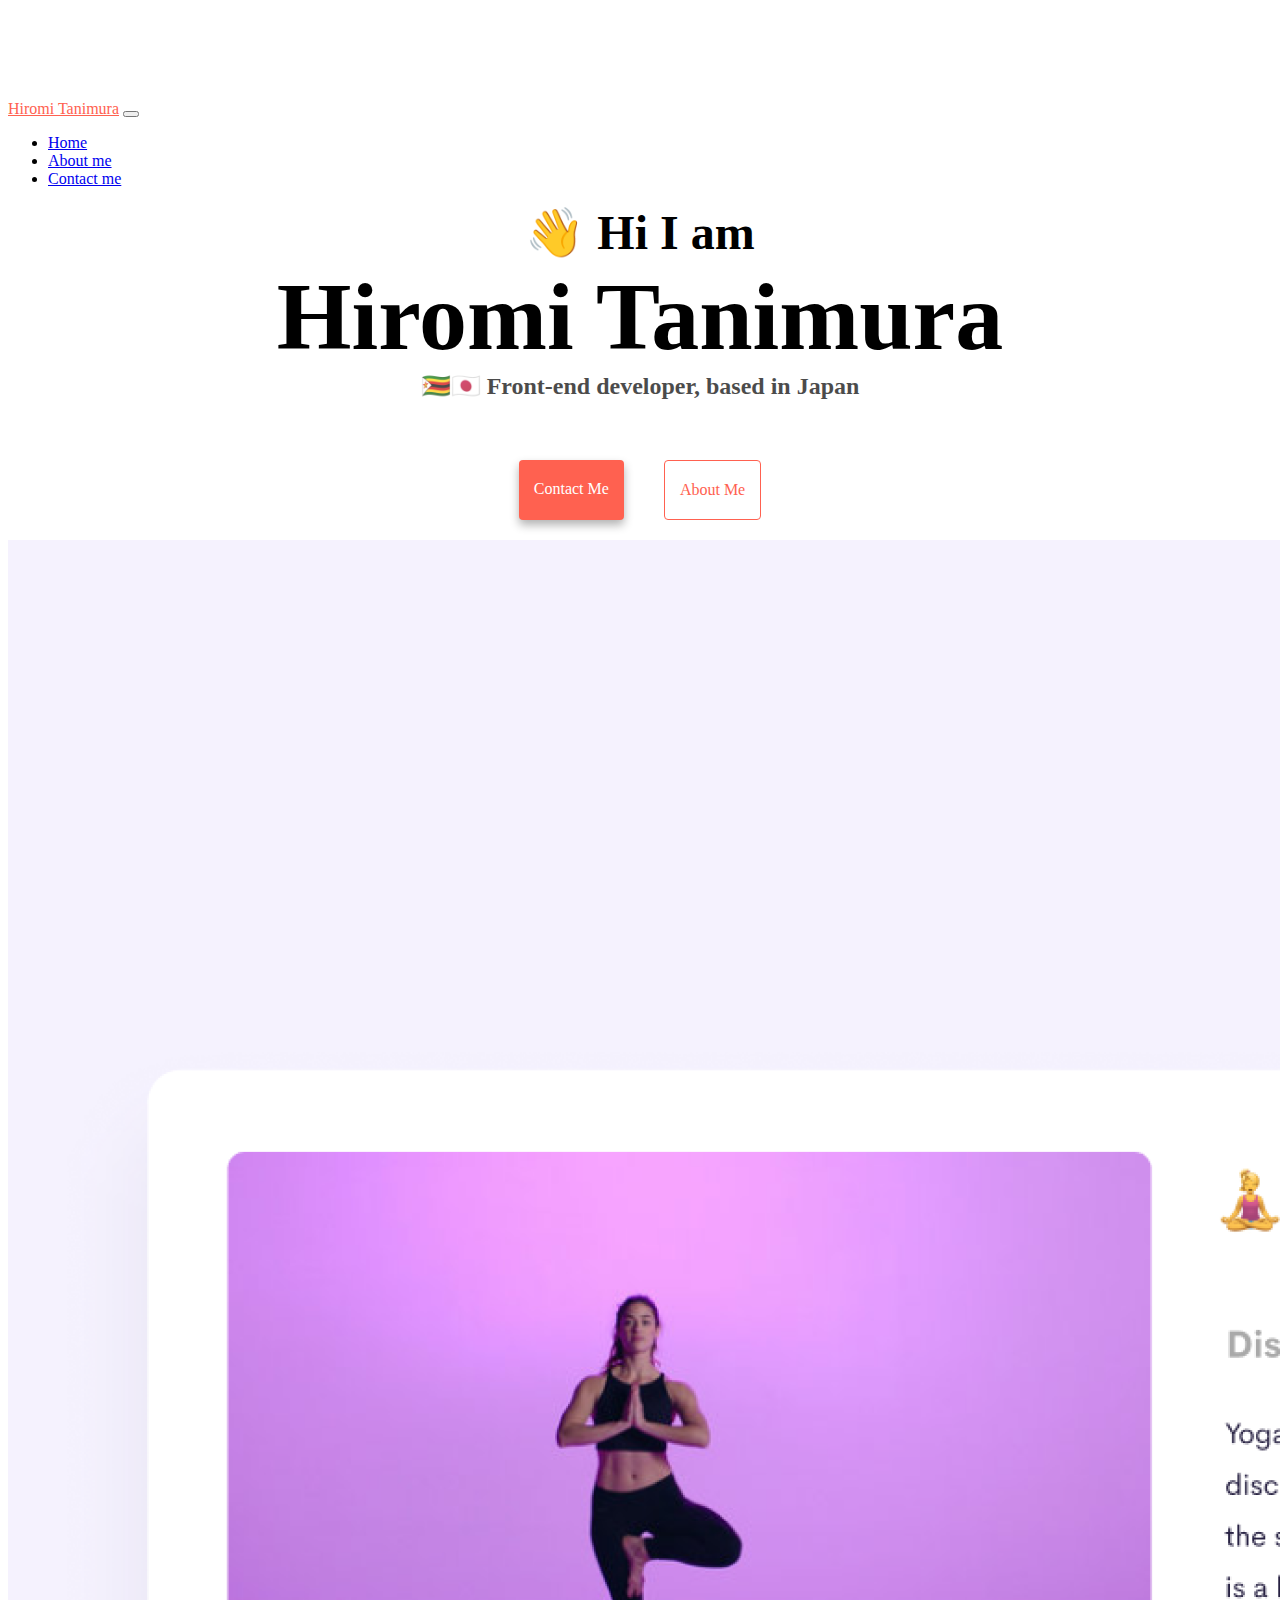
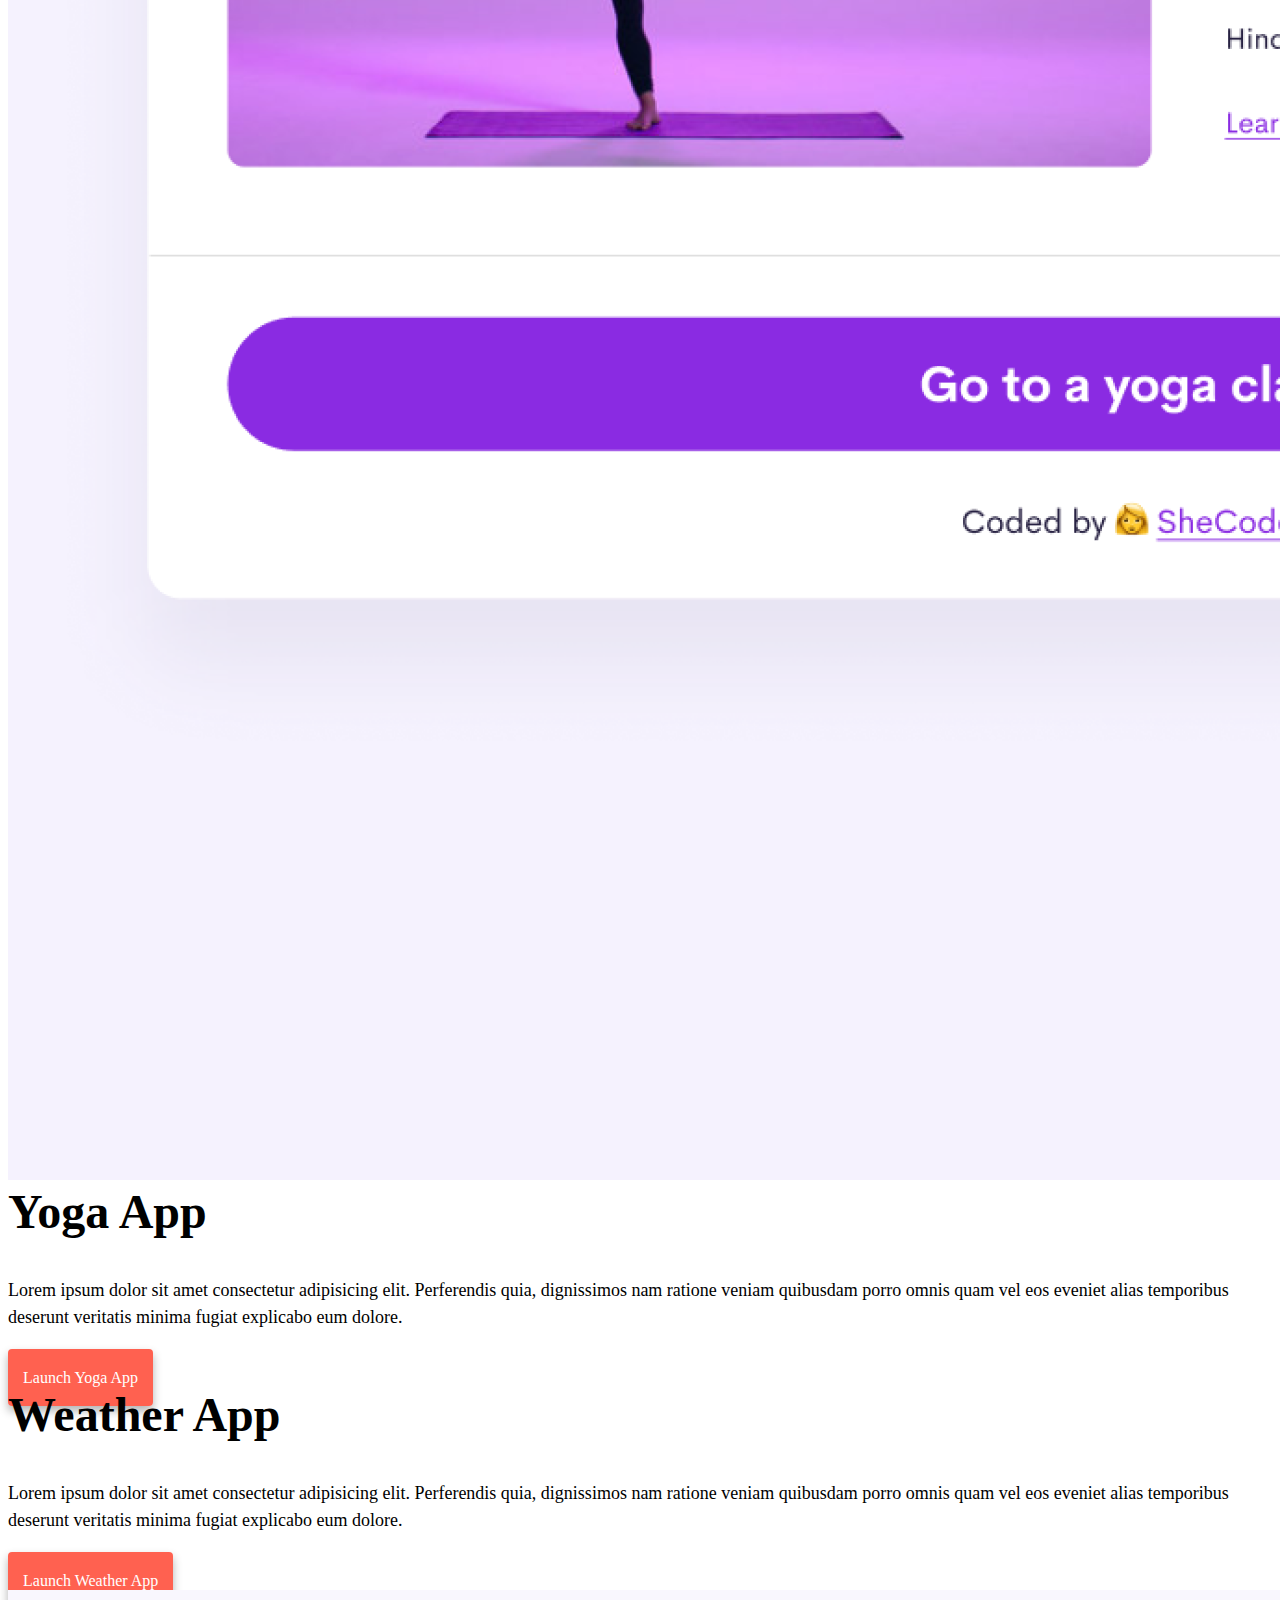
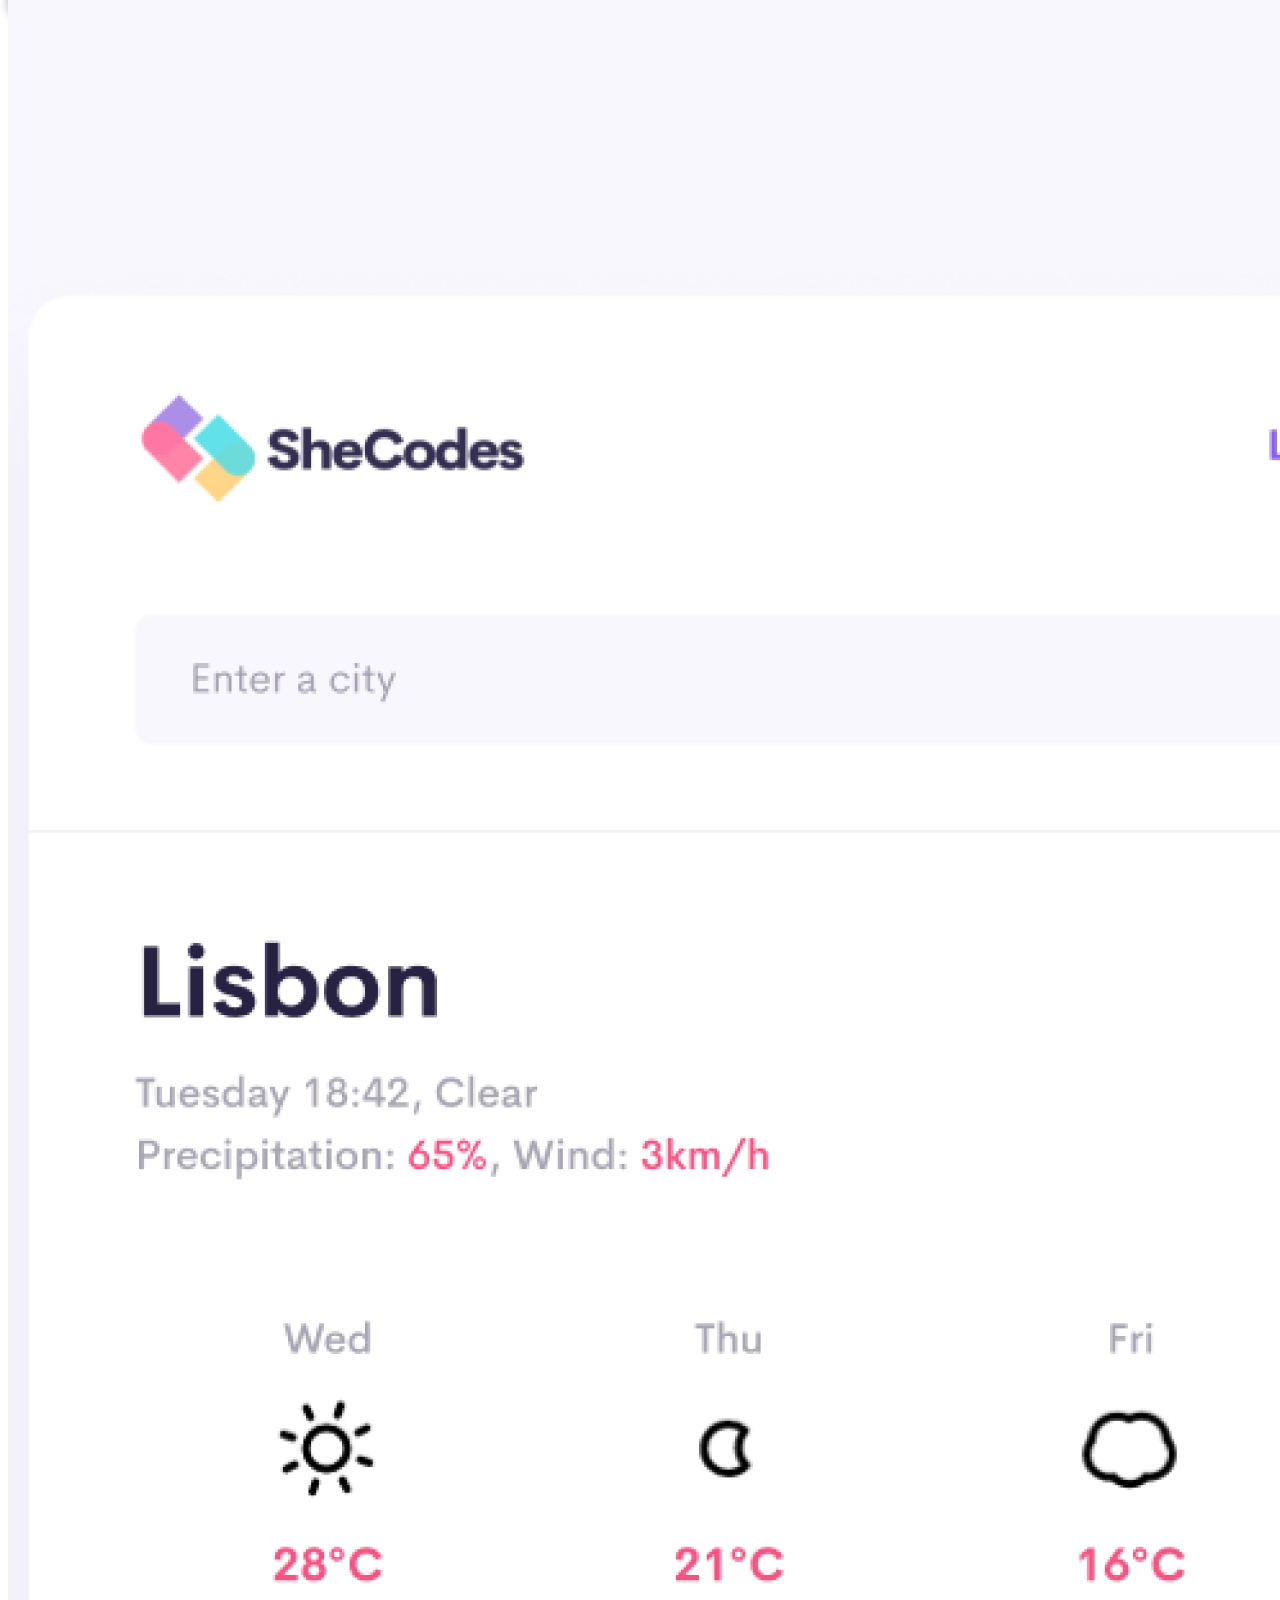
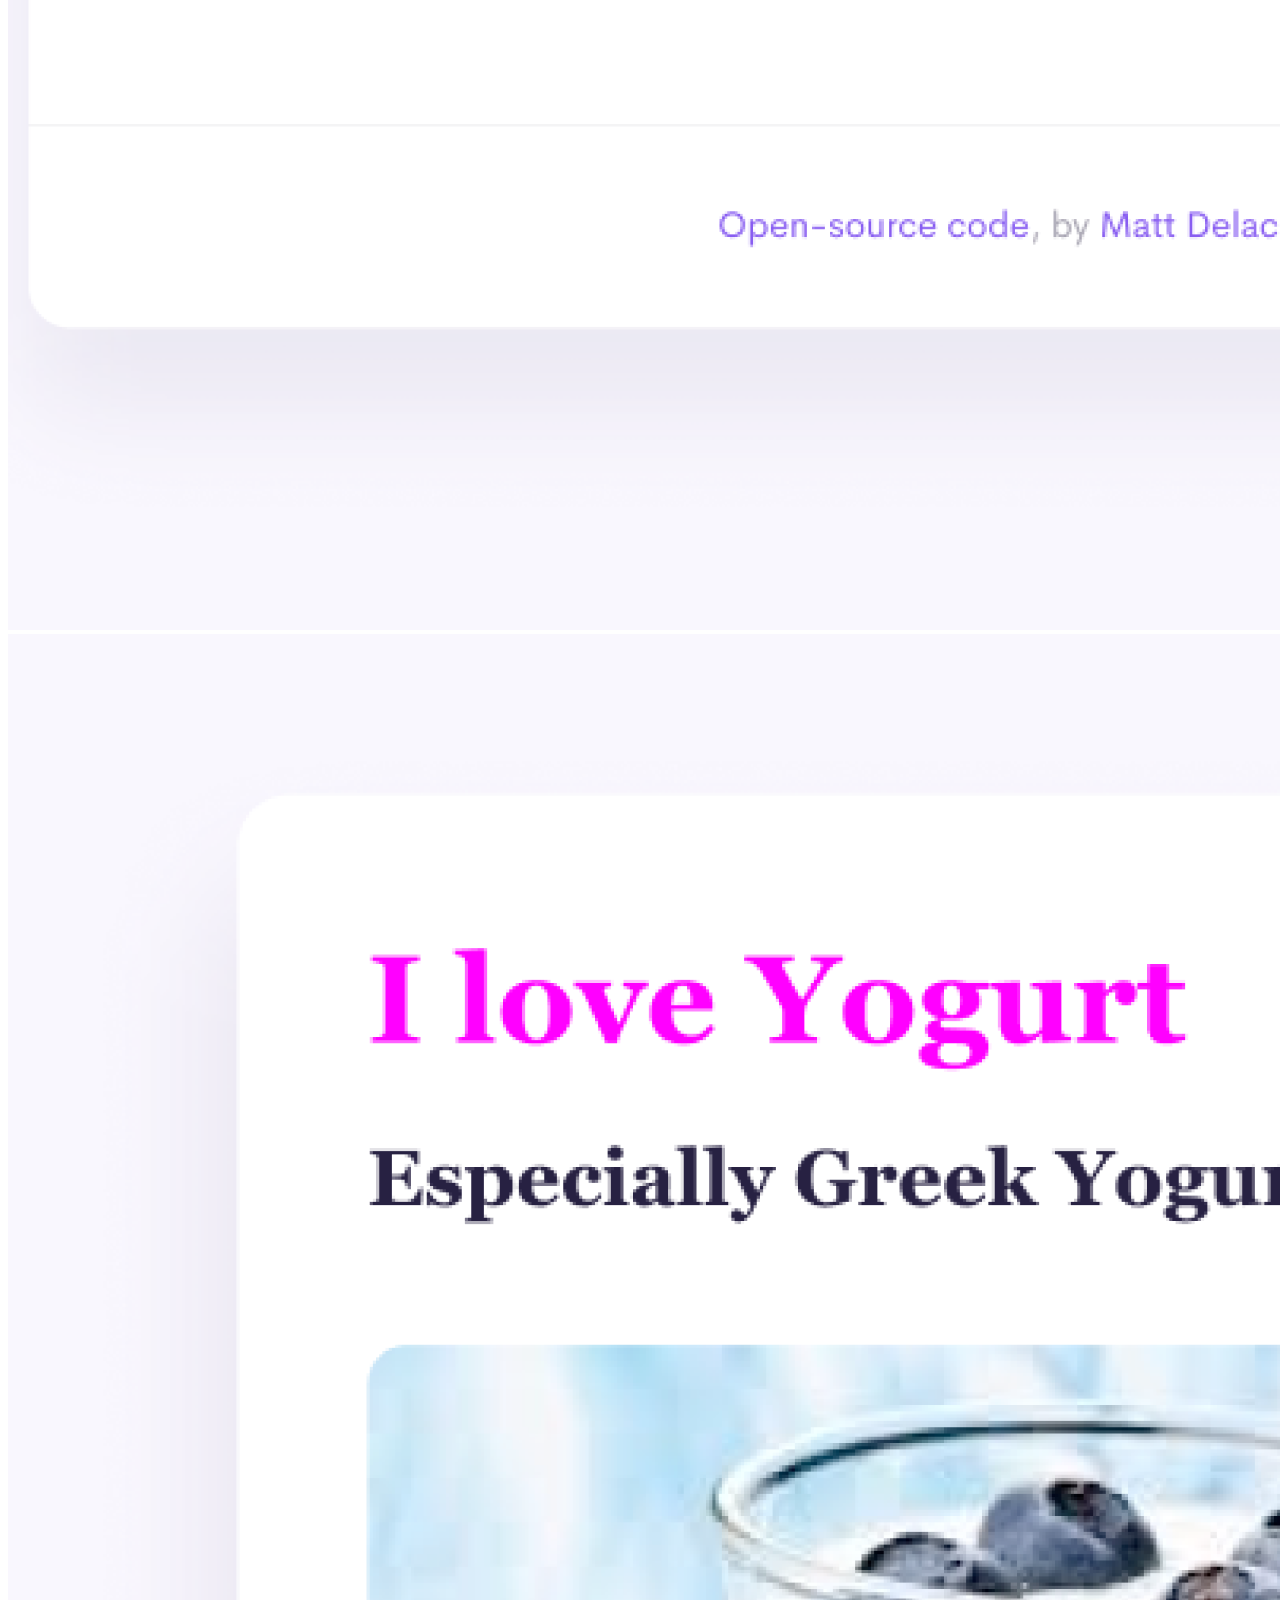
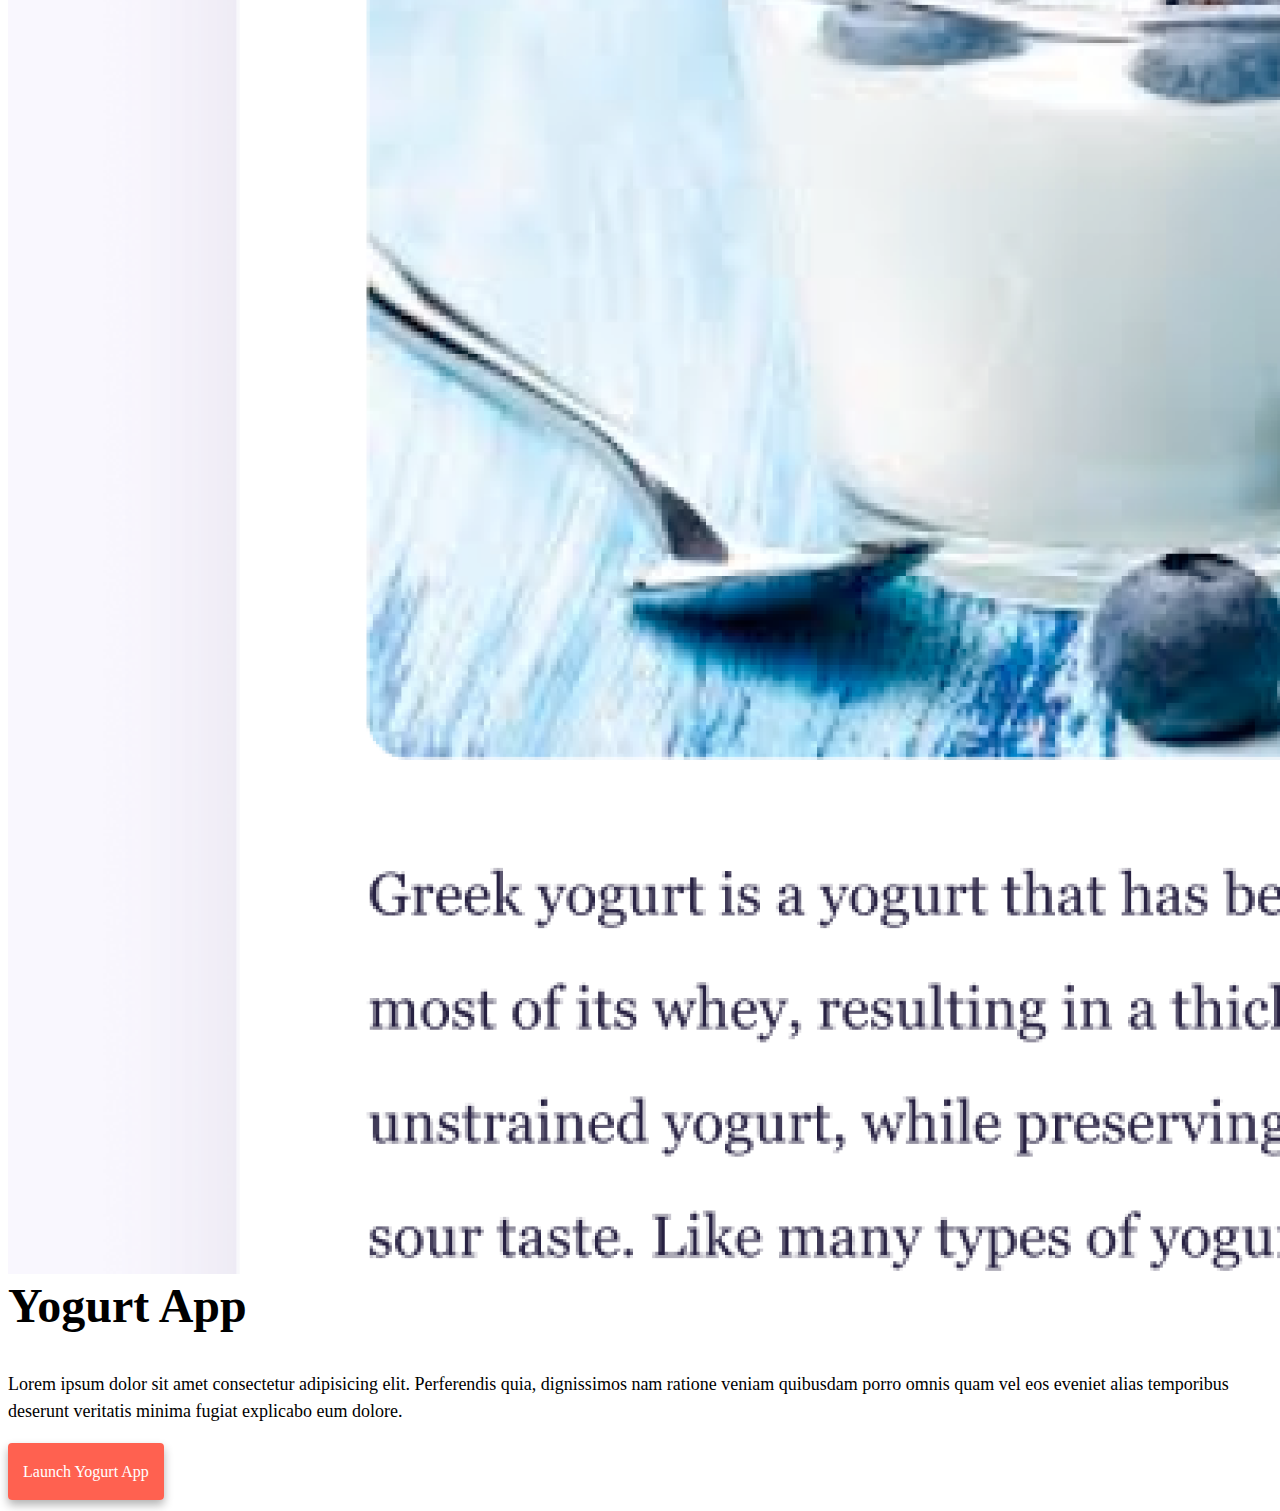
==== index.html @ 12cc3580 "Created website structure and SEO" ====
<!DOCTYPE html>
<html lang="en">
  <head>
    <meta charset="UTF-8" />
    <meta http-equiv="X-UA-Compatible" content="IE=edge" />
    <meta name="viewport" content="width=device-width, initial-scale=1.0" />
    <meta name="description" content="Front-end developer profile from Harare, Zimbabwe based in Tokyo, Japan - Hiromi Tanimura">
    <title>Front-end developer | Hiromi Tanimura</title>
    <link
      href="https://cdn.jsdelivr.net/npm/bootstrap@5.2.0/dist/css/bootstrap.min.css"
      rel="stylesheet"
      integrity="sha384-gH2yIJqKdNHPEq0n4Mqa/HGKIhSkIHeL5AyhkYV8i59U5AR6csBvApHHNl/vI1Bx"
      crossorigin="anonymous"
    />
    <link rel="stylesheet" href="/css/style.css" />
    <script
      src="https://cdn.jsdelivr.net/npm/@popperjs/core@2.11.5/dist/umd/popper.min.js"
      integrity="sha384-Xe+8cL9oJa6tN/veChSP7q+mnSPaj5Bcu9mPX5F5xIGE0DVittaqT5lorf0EI7Vk"
      crossorigin="anonymous"
    ></script>
    <script
      src="https://cdn.jsdelivr.net/npm/bootstrap@5.2.0/dist/js/bootstrap.min.js"
      integrity="sha384-ODmDIVzN+pFdexxHEHFBQH3/9/vQ9uori45z4JjnFsRydbmQbmL5t1tQ0culUzyK"
      crossorigin="anonymous"
    ></script>
  </head>
  <body>
    <nav class="navbar fixed-top navbar-expand-lg bg-light">
      <div class="container">
        <a class="navbar-brand navbar-logo" href="/">Hiromi Tanimura</a>
        <button
          class="navbar-toggler"
          type="button"
          data-bs-toggle="collapse"
          data-bs-target="#navbarNav"
          aria-controls="navbarNav"
          aria-expanded="false"
          aria-label="Toggle navigation"
        >
          <span class="navbar-toggler-icon"></span>
        </button>
        <div class="collapse navbar-collapse" id="navbarNav">
          <ul class="navbar-nav">
            <li class="nav-item">
              <a class="nav-link active" aria-current="page" href="/">Home</a>
            </li>
            <li class="nav-item">
              <a class="nav-link" href="/about.html">About me</a>
            </li>
            <li class="nav-item">
              <a class="nav-link" href="/about.html#contact">Contact me</a>
            </li>
          </ul>
        </div>
      </div>
    </nav>
    <h2 class="text-center">👋 Hi I am</h2>
    <h1 class="text-center">Hiromi Tanimura</h1>
    <h3 class="text-center">🇿🇼🇯🇵 Front-end developer, based in Japan</h3>
    <div class="navigation-links">
      <a href="/about.html#contact" class="contact-link" title="How to contact me">Contact me</a>
      <a href="/about.html" class="about-link" title="Learn more about me">About me</a>
    </div>

    <div class="container">
      <div class="row mt-5">
        <div class="col-md-6">
          <img src="/images/yoga.png" class="img-fluid" alt="yoga application preview" />
        </div>
        <div class="col-md-6">
          <h2>Yoga App</h2>
          <p>
            Lorem ipsum dolor sit amet consectetur adipisicing elit. Perferendis
            quia, dignissimos nam ratione veniam quibusdam porro omnis quam vel
            eos eveniet alias temporibus deserunt veritatis minima fugiat
            explicabo eum dolore.
          </p>
          <div class="mt-4">
            <a href="#" class="button-links">Launch Yoga App</a>
          </div>
        </div>
      </div>

      <div class="row mt-5">
        <div class="col-md-6">
          <h2>Weather App</h2>
          <p>
            Lorem ipsum dolor sit amet consectetur adipisicing elit. Perferendis
            quia, dignissimos nam ratione veniam quibusdam porro omnis quam vel
            eos eveniet alias temporibus deserunt veritatis minima fugiat
            explicabo eum dolore.
          </p>
          <div class="mt-4 mb-5">
            <a href="#" class="button-links mb-5">Launch Weather App</a>
          </div>
        </div>
        <div class="col-md-6">
          <img
            src="/images/weather.png"
            class="img-fluid"
            alt="weather application preview"
          />
        </div>
      </div>

      <div class="row mt-5">
        <div class="col-md-6">
          <img src="/images/yogurt.png" class="img-fluid" alt="yogurt application preview" />
        </div>
        <div class="col-md-6">
          <h2>Yogurt App</h2>
          <p>
            Lorem ipsum dolor sit amet consectetur adipisicing elit. Perferendis
            quia, dignissimos nam ratione veniam quibusdam porro omnis quam vel
            eos eveniet alias temporibus deserunt veritatis minima fugiat
            explicabo eum dolore.
          </p>
          <div class="mt-4">
            <a href="#" class="button-links">Launch Yogurt App</a>
          </div>
        </div>
      </div>
    </div>
  </body>
</html>
---- css/style.css ----
:root {
  --primary-color: #ff6150;
  --secondary-color: #f5f2fe;
  --box-shadow: 0 5px 10px rgba(0, 0, 0, 0.3);
}

body {
  margin-top: 100px;
  margin-bottom: 30px;
}

h1,
h2,
h3 {
  margin: 0;
}

h1 {
  font-size: 96px;
}

h2 {
  font-size: 48px;
}

h3 {
  font-size: 24px;
  opacity: 0.7;
}

p {
  padding: 20px 0px;
  border-radius: 4px;
  font-size: 18px;
  line-height: 1.5;
}

a:hover {
  color: #134e6f;
}

.navigation-links {
  display: flex;
  margin-top: 40px;
  justify-content: center;
}

.navigation-links a {
  margin: 20px;
  border-radius: 4px;
  padding: 20px 15px;
  text-decoration: none;
  text-transform: capitalize;
}

.contact-link {
  background: var(--primary-color);
  box-shadow: var(--box-shadow);
  color: white;
}

.about-link {
  color: var(--primary-color);
  border: 1px solid var(--primary-color);
}

.homepage-link {
  color: var(--primary-color);
  text-align: center;
  display: block;
}

.about-paragraphs {
  display: flex;
  margin: 30px 0;
}

.about-paragraphs p {
  margin: 10px;
}

.email-link {
  display: flex;
  justify-content: center;
  color: var(--primary-color);
  font-size: 28px;
  text-decoration: none;
}

.email-link:hover {
  text-decoration: underline;
}

.text-center {
  text-align: center;
}

.navbar-logo {
  color: var(--primary-color);
}

.button-links {
  border-radius: 4px;
  padding: 20px 15px;
  text-decoration: none;
  text-transform: capitalize;
  background: var(--primary-color);
  box-shadow: var(--box-shadow);
  color: white;
}
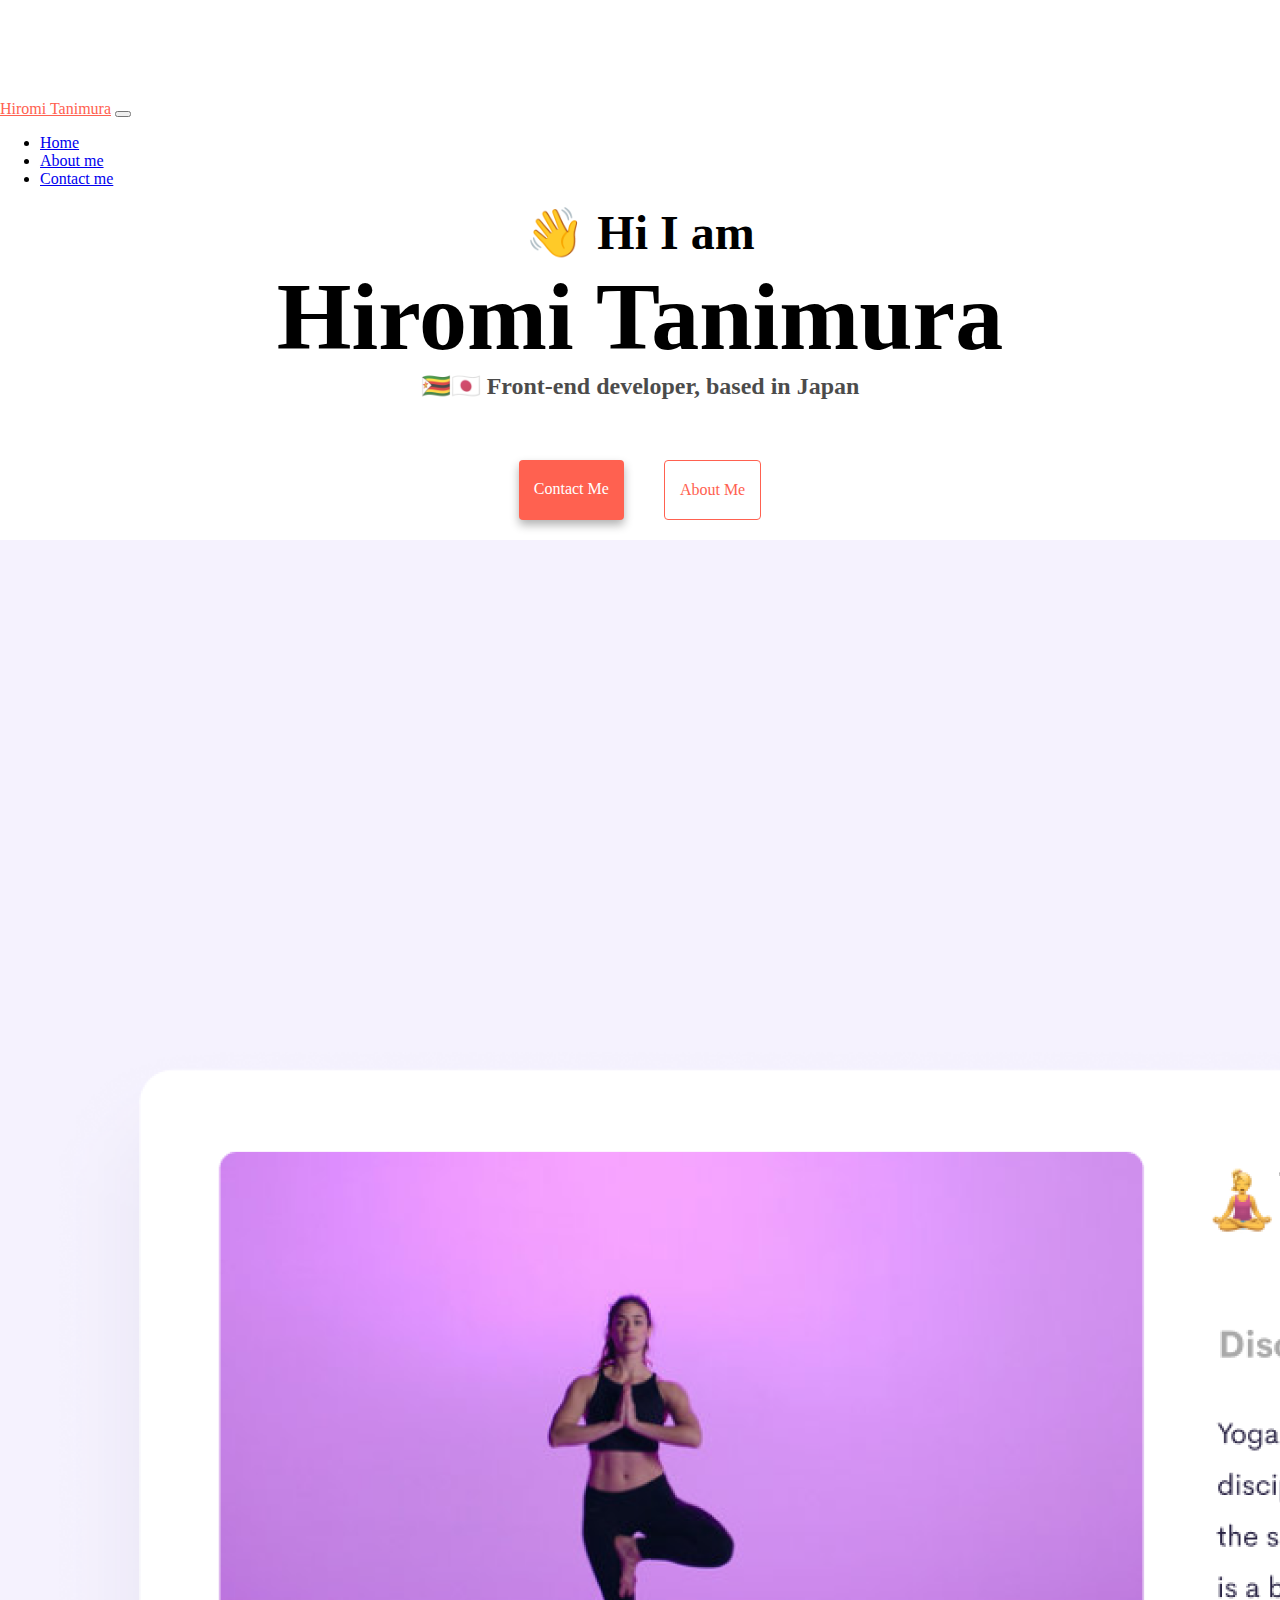
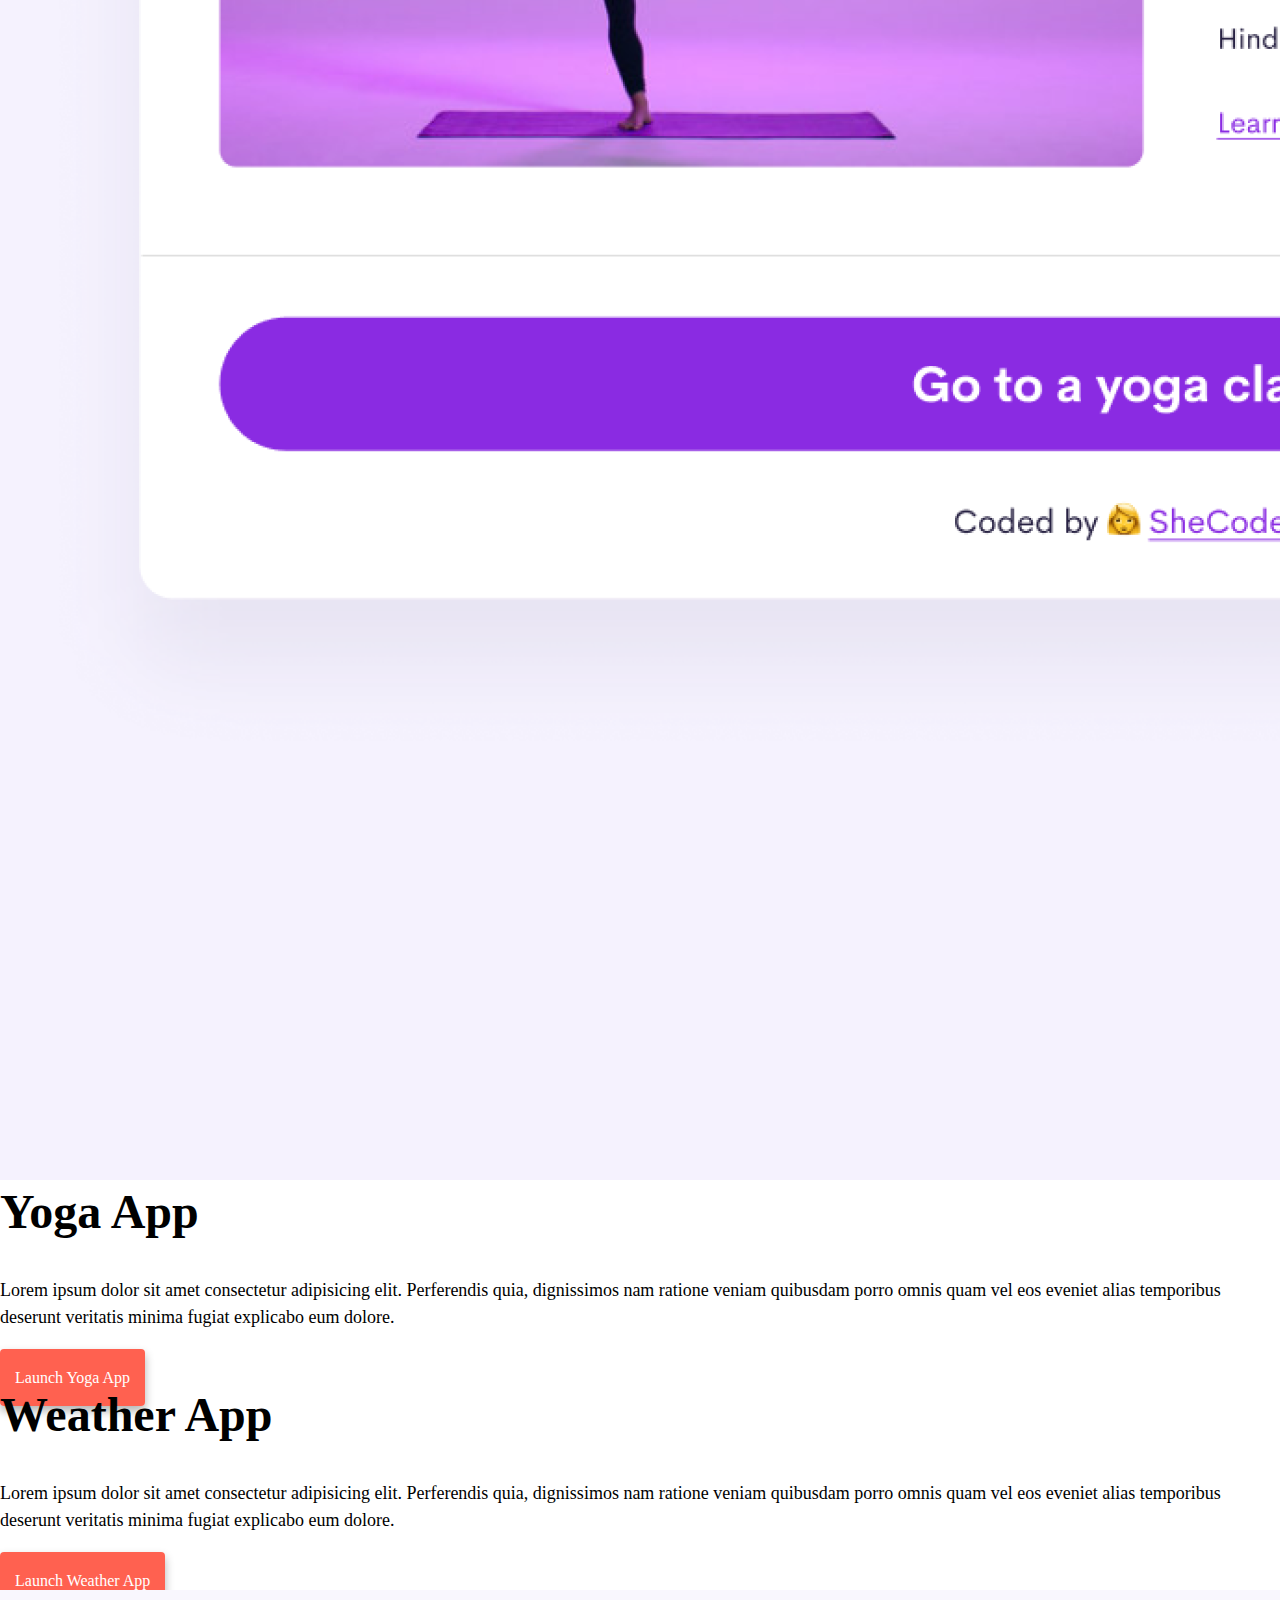
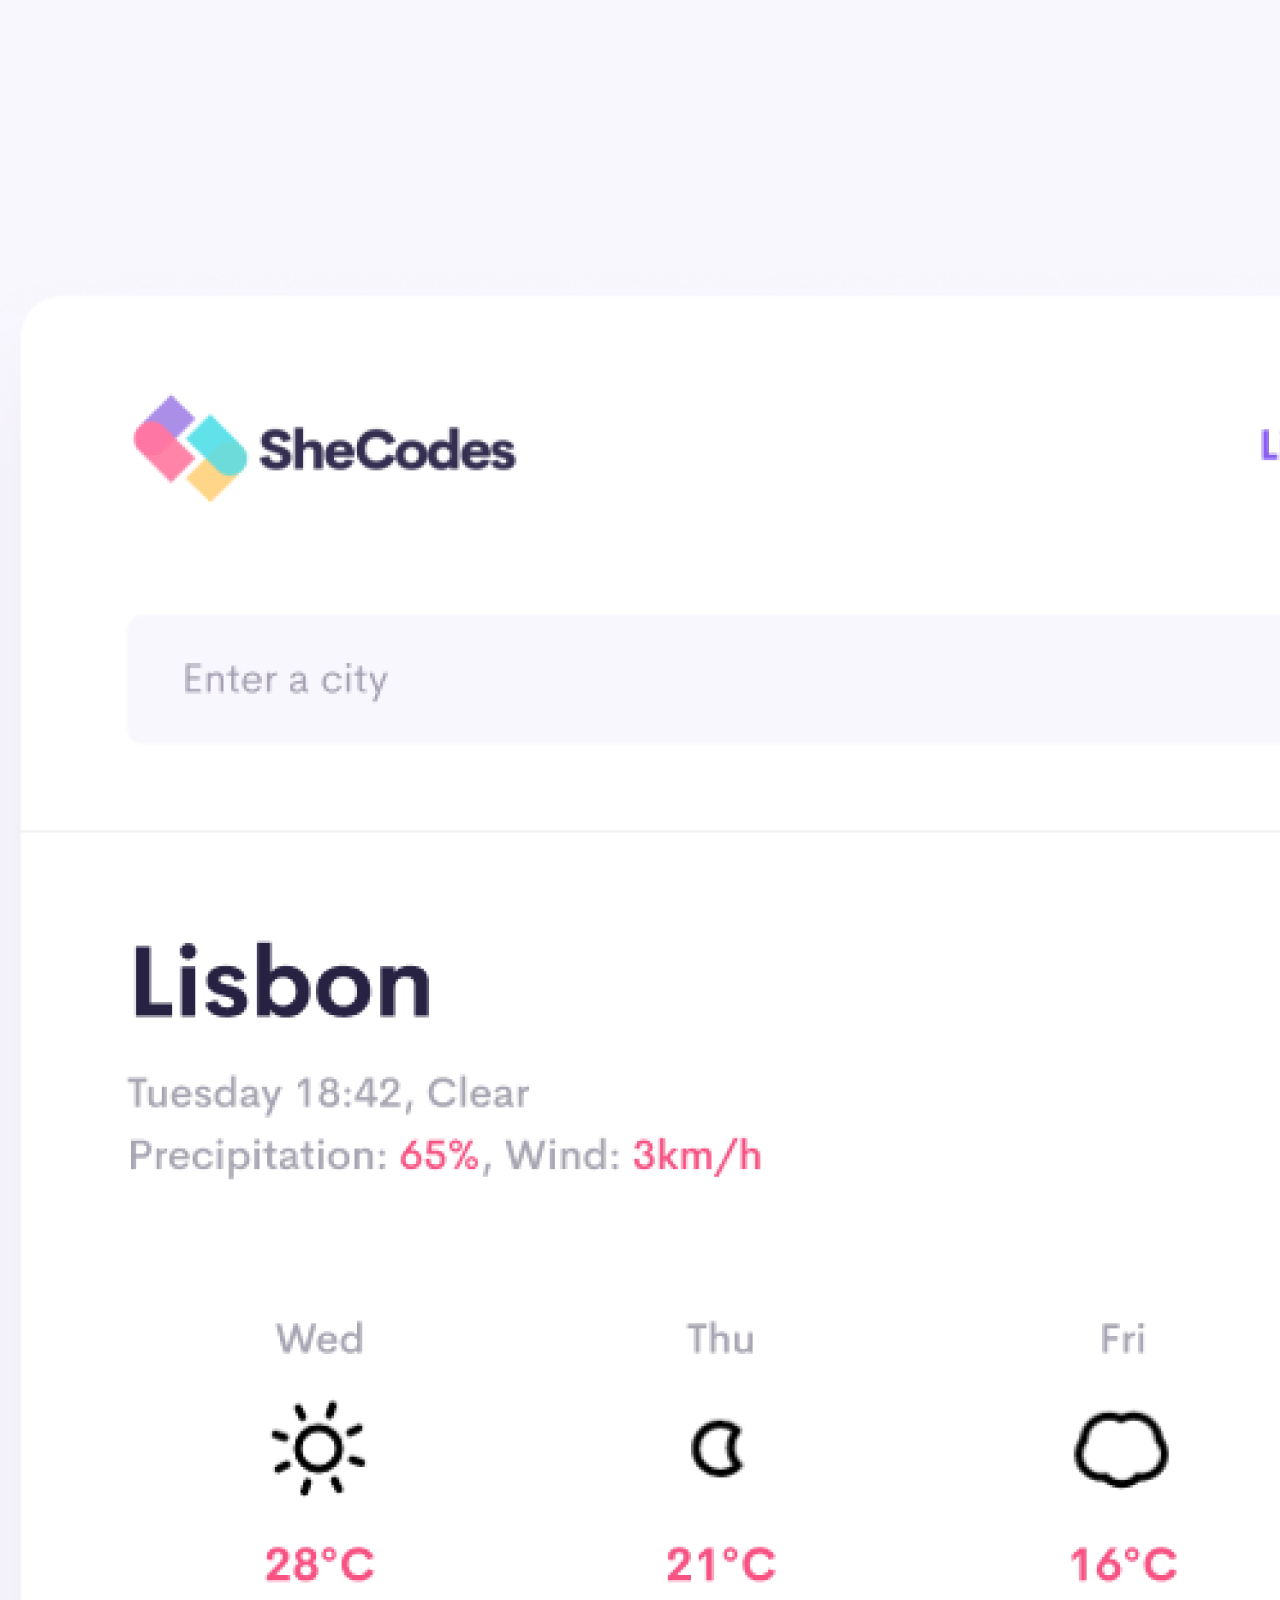
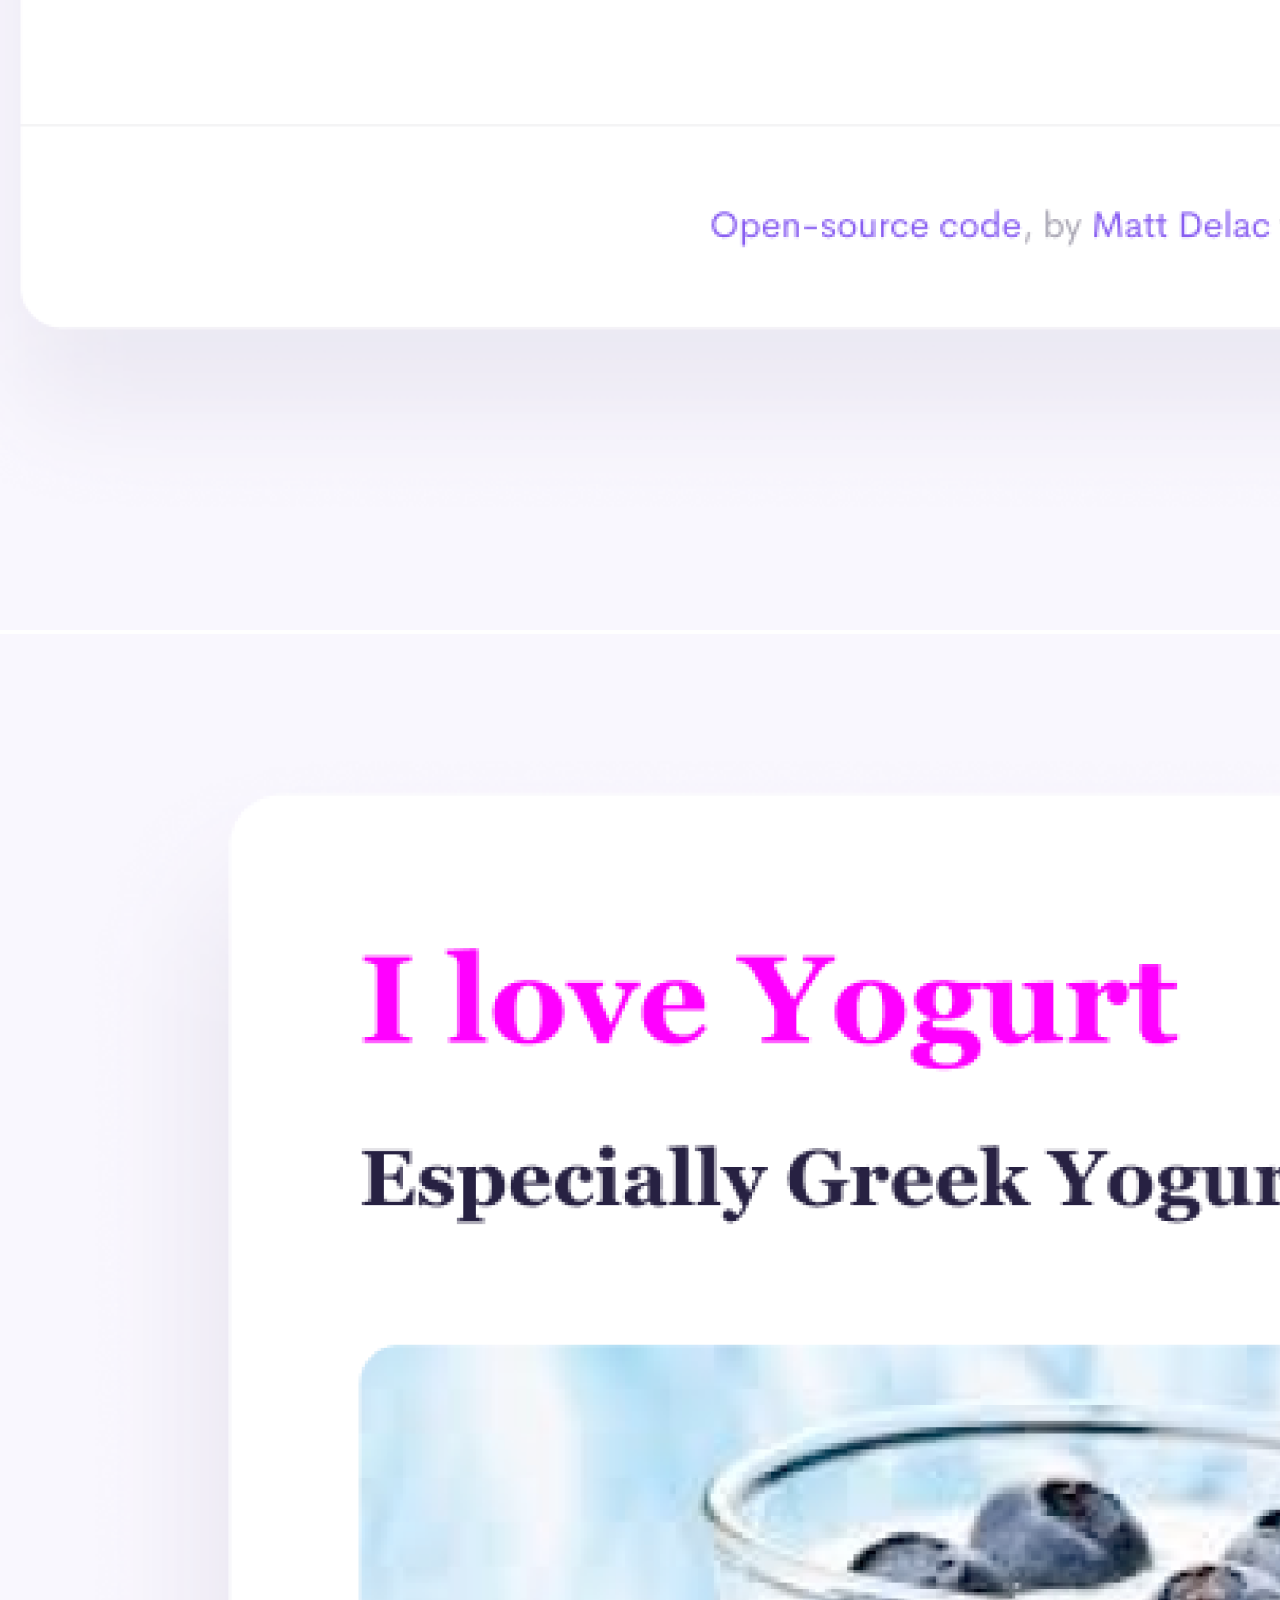
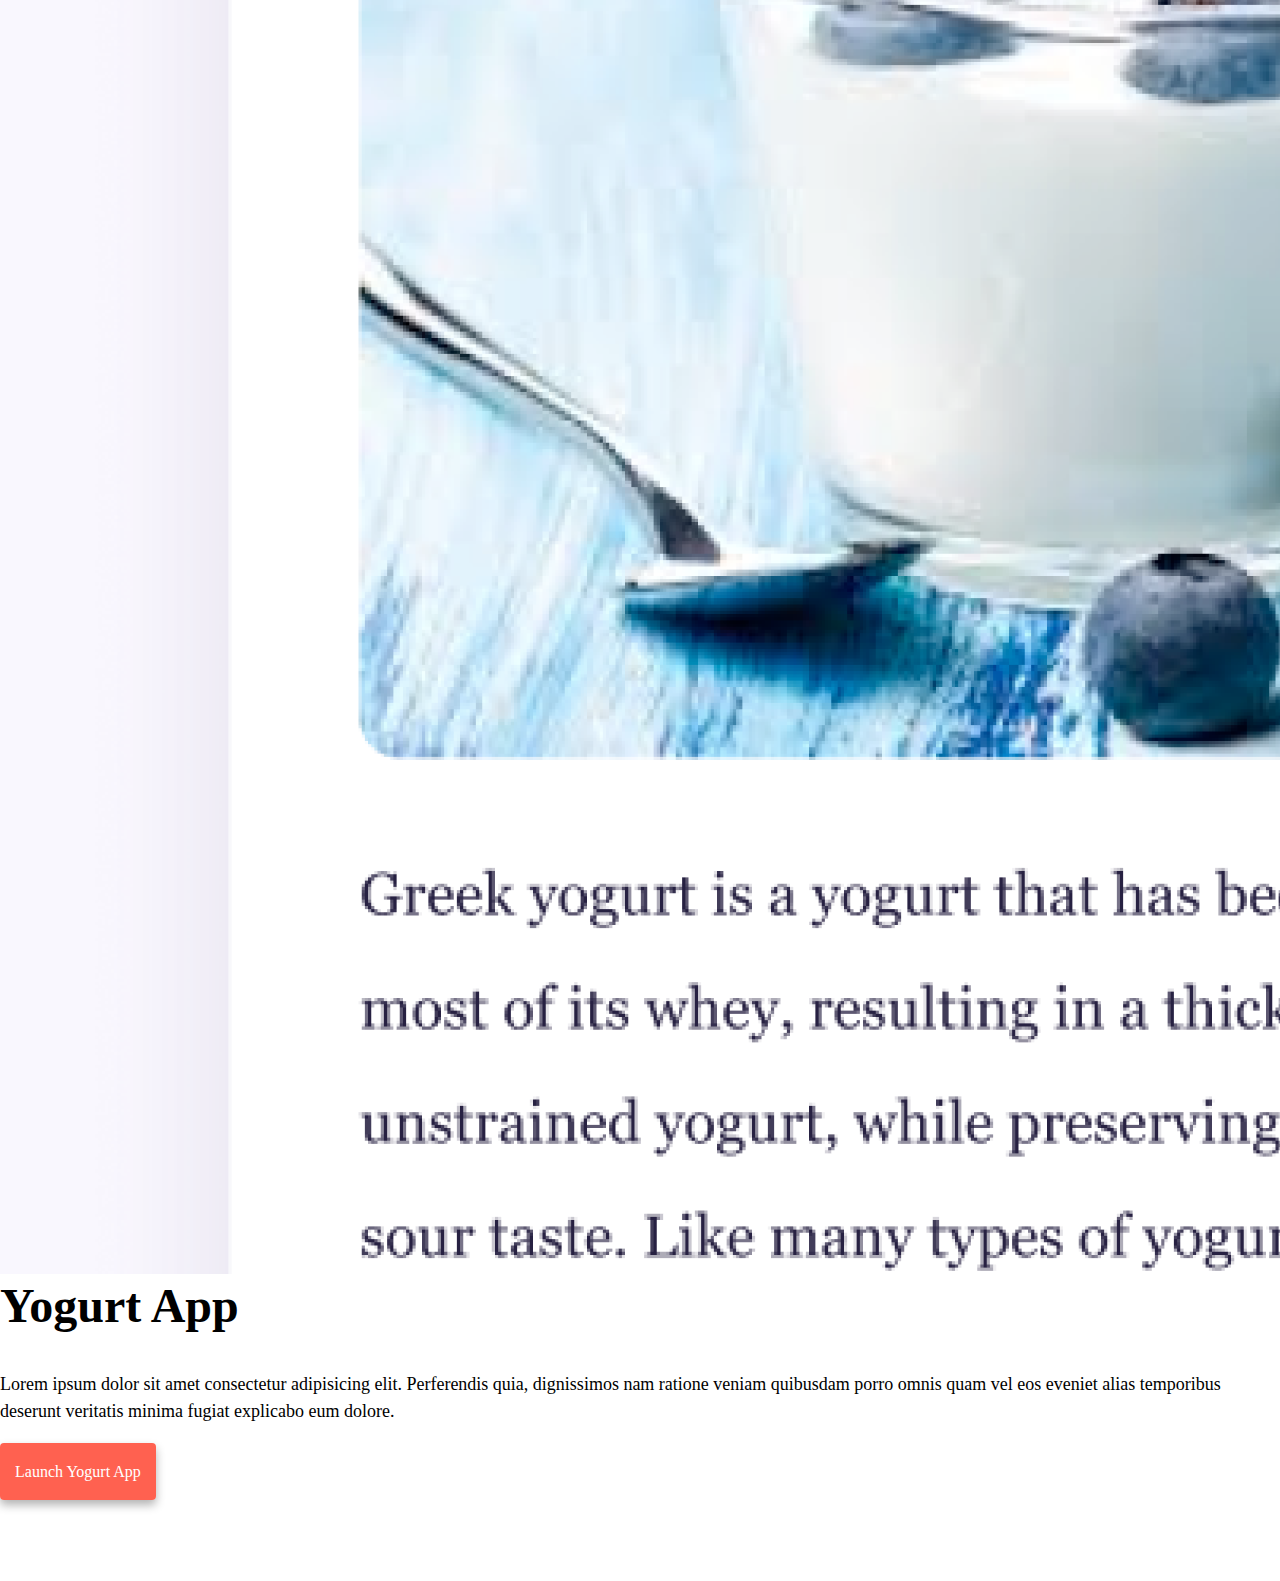
==== commit ed6b137e: "Improved website responsiveness" ====
--- a/index.html
+++ b/index.html
@@ -27,7 +27,7 @@
   <body>
     <nav class="navbar fixed-top navbar-expand-lg bg-light">
       <div class="container">
-        <a class="navbar-brand navbar-logo" href="/">Hiromi Tanimura</a>
+        <a class="navbar-brand navbar-logo" href="/" title="Homepage">Hiromi Tanimura</a>
         <button
           class="navbar-toggler"
           type="button"
@@ -42,13 +42,13 @@
         <div class="collapse navbar-collapse" id="navbarNav">
           <ul class="navbar-nav">
             <li class="nav-item">
-              <a class="nav-link active" aria-current="page" href="/">Home</a>
+              <a class="nav-link active" aria-current="page" href="/" title="Homepage">Home</a>
             </li>
             <li class="nav-item">
-              <a class="nav-link" href="/about.html">About me</a>
+              <a class="nav-link" href="/about.html" title="About Hiromi Tanimura">About me</a>
             </li>
             <li class="nav-item">
-              <a class="nav-link" href="/about.html#contact">Contact me</a>
+              <a class="nav-link" href="/about.html#contact" title="Contact Hiromi Tanimura">Contact me</a>
             </li>
           </ul>
         </div>
@@ -58,14 +58,14 @@
     <h1 class="text-center">Hiromi Tanimura</h1>
     <h3 class="text-center">🇿🇼🇯🇵 Front-end developer, based in Japan</h3>
     <div class="navigation-links">
-      <a href="/about.html#contact" class="contact-link" title="How to contact me">Contact me</a>
-      <a href="/about.html" class="about-link" title="Learn more about me">About me</a>
+      <a href="/about.html#contact" class="contact-link" title="Contact Hiromi Tanimura">Contact me</a>
+      <a href="/about.html" class="about-link" title="About Hiromi Tanimura">About me</a>
     </div>
 
     <div class="container">
       <div class="row mt-5">
         <div class="col-md-6">
-          <img src="/images/yoga.png" class="img-fluid" alt="yoga application preview" />
+          <img src="/images/yoga.png" class="img-fluid d-none d-sm-block" alt="yoga application preview" />
         </div>
         <div class="col-md-6">
           <h2>Yoga App</h2>
@@ -76,7 +76,7 @@
             explicabo eum dolore.
           </p>
           <div class="mt-4">
-            <a href="#" class="button-links">Launch Yoga App</a>
+            <a href="#" class="button-links" title="Yoga project">Launch Yoga App</a>
           </div>
         </div>
       </div>
@@ -91,21 +91,21 @@
             explicabo eum dolore.
           </p>
           <div class="mt-4 mb-5">
-            <a href="#" class="button-links mb-5">Launch Weather App</a>
+            <a href="#" class="button-links mb-5" title="Weather project">Launch Weather App</a>
           </div>
         </div>
         <div class="col-md-6">
           <img
             src="/images/weather.png"
-            class="img-fluid"
+            class="img-fluid d-none d-sm-block"
             alt="weather application preview"
           />
         </div>
       </div>
 
-      <div class="row mt-5">
+      <div class="row mt-4">
         <div class="col-md-6">
-          <img src="/images/yogurt.png" class="img-fluid" alt="yogurt application preview" />
+          <img src="/images/yogurt.png" class="img-fluid d-none d-sm-block" alt="yogurt application preview" />
         </div>
         <div class="col-md-6">
           <h2>Yogurt App</h2>
@@ -116,7 +116,7 @@
             explicabo eum dolore.
           </p>
           <div class="mt-4">
-            <a href="#" class="button-links">Launch Yogurt App</a>
+            <a href="#" class="button-links" title="Yogurt website project">Launch Yogurt App</a>
           </div>
         </div>
       </div>
--- a/css/style.css
+++ b/css/style.css
@@ -5,8 +5,7 @@
 }
 
 body {
-  margin-top: 100px;
-  margin-bottom: 30px;
+  margin: 100px 0;
 }
 
 h1,
@@ -18,6 +17,7 @@
 h1 {
   font-size: 96px;
 }
+
 
 h2 {
   font-size: 48px;
@@ -108,3 +108,24 @@
   box-shadow: var(--box-shadow);
   color: white;
 }
+
+@media (max-width:576px) {
+  h1 {
+    font-size: 48px;
+    line-height: 1.5;
+  }
+
+  h2 {
+    font-size: 32px;
+    text-align: center;
+  }
+
+  p {
+    text-align: center;
+  }
+  .button-links {
+    display: block;
+  text-align: center;
+  margin: 0 30px;
+  }
+}